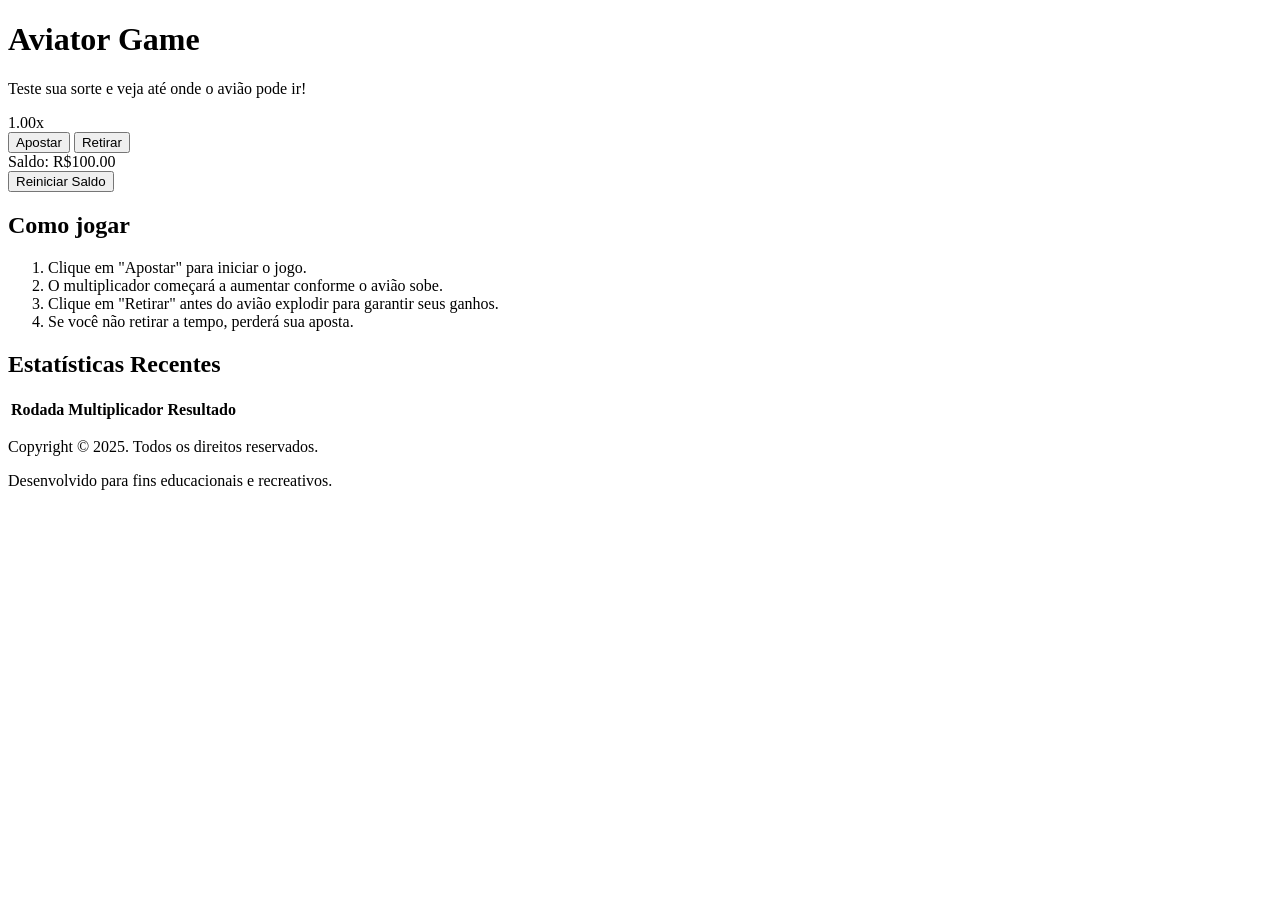
==== index.html @ 77a28281 "Update index.html" ====
<!DOCTYPE html>
<html lang="pt-BR">
<head>
    <meta charset="UTF-8">
    <meta name="viewport" content="width=device-width, initial-scale=1.0">
    <title>Aviator Game</title>
    <link rel="stylesheet" href="style.css">
</head>
<body>
    <div class="container">
        <header>
            <h1 class="title">Aviator Game</h1>
            <p class="subtitle">Teste sua sorte e veja até onde o avião pode ir!</p>
        </header>

        <div class="game-section">
            <div class="game-area">
                <div id="multiplier" class="multiplier-display">1.00x</div>
                <div id="airplane" class="airplane"></div>
                <div class="explosion" id="explosion"></div>
            </div>

            <div class="controls">
                <button id="betButton" class="btn">Apostar</button>
                <button id="cashOutButton" class="btn">Retirar</button>
            </div>

            <div class="balance" id="balance">Saldo: R$100,00</div>

            <div class="controls">
                <button id="resetBalanceButton" class="btn btn-reset">Reiniciar Saldo</button>
            </div>
        </div>

        <div class="instructions">
            <h2>Como jogar</h2>
            <ol>
                <li>Clique em "Apostar" para iniciar o jogo.</li>
                <li>O multiplicador começará a aumentar conforme o avião sobe.</li>
                <li>Clique em "Retirar" antes do avião explodir para garantir seus ganhos.</li>
                <li>Se você não retirar a tempo, perderá sua aposta.</li>
            </ol>
        </div>

        <div class="stats">
            <h2>Estatísticas Recentes</h2>
            <table id="statsTable">
                <thead>
                    <tr>
                        <th>Rodada</th>
                        <th>Multiplicador</th>
                        <th>Resultado</th>
                    </tr>
                </thead>
                <tbody>
                    <!-- Estatísticas serão inseridas aqui -->
                </tbody>
            </table>
        </div>

        <footer>
            <p>Copyright © 2025. Todos os direitos reservados.</p>
            <p>Desenvolvido para fins educacionais e recreativos.</p>
        </footer>
    </div>

    <script src="script.js"></script>
</body>
</html>
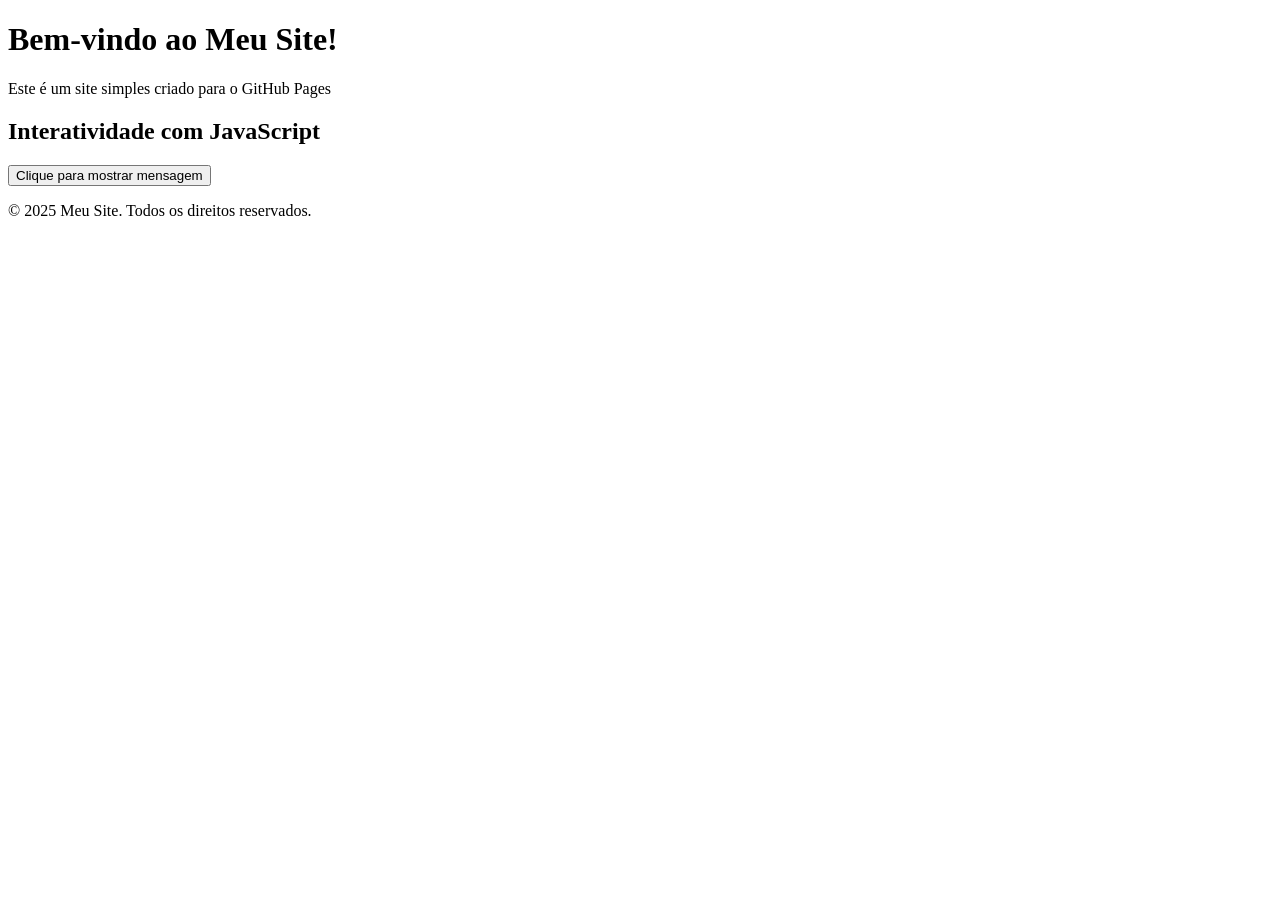
==== commit daff0c71: "Update index.html" ====
--- a/index.html
+++ b/index.html
@@ -1,68 +1,27 @@
 <!DOCTYPE html>
-<html lang="pt-BR">
+<html lang="pt-br">
 <head>
     <meta charset="UTF-8">
     <meta name="viewport" content="width=device-width, initial-scale=1.0">
-    <title>Aviator Game</title>
+    <meta http-equiv="X-UA-Compatible" content="ie=edge">
+    <title>Meu Site no GitHub</title>
     <link rel="stylesheet" href="style.css">
 </head>
 <body>
-    <div class="container">
-        <header>
-            <h1 class="title">Aviator Game</h1>
-            <p class="subtitle">Teste sua sorte e veja até onde o avião pode ir!</p>
-        </header>
+    <header>
+        <h1>Bem-vindo ao Meu Site!</h1>
+        <p>Este é um site simples criado para o GitHub Pages</p>
+    </header>
 
-        <div class="game-section">
-            <div class="game-area">
-                <div id="multiplier" class="multiplier-display">1.00x</div>
-                <div id="airplane" class="airplane"></div>
-                <div class="explosion" id="explosion"></div>
-            </div>
+    <section class="content">
+        <h2>Interatividade com JavaScript</h2>
+        <button id="mostrarMensagem">Clique para mostrar mensagem</button>
+        <div id="mensagem"></div>
+    </section>
 
-            <div class="controls">
-                <button id="betButton" class="btn">Apostar</button>
-                <button id="cashOutButton" class="btn">Retirar</button>
-            </div>
-
-            <div class="balance" id="balance">Saldo: R$100,00</div>
-
-            <div class="controls">
-                <button id="resetBalanceButton" class="btn btn-reset">Reiniciar Saldo</button>
-            </div>
-        </div>
-
-        <div class="instructions">
-            <h2>Como jogar</h2>
-            <ol>
-                <li>Clique em "Apostar" para iniciar o jogo.</li>
-                <li>O multiplicador começará a aumentar conforme o avião sobe.</li>
-                <li>Clique em "Retirar" antes do avião explodir para garantir seus ganhos.</li>
-                <li>Se você não retirar a tempo, perderá sua aposta.</li>
-            </ol>
-        </div>
-
-        <div class="stats">
-            <h2>Estatísticas Recentes</h2>
-            <table id="statsTable">
-                <thead>
-                    <tr>
-                        <th>Rodada</th>
-                        <th>Multiplicador</th>
-                        <th>Resultado</th>
-                    </tr>
-                </thead>
-                <tbody>
-                    <!-- Estatísticas serão inseridas aqui -->
-                </tbody>
-            </table>
-        </div>
-
-        <footer>
-            <p>Copyright © 2025. Todos os direitos reservados.</p>
-            <p>Desenvolvido para fins educacionais e recreativos.</p>
-        </footer>
-    </div>
+    <footer>
+        <p>© 2025 Meu Site. Todos os direitos reservados.</p>
+    </footer>
 
     <script src="script.js"></script>
 </body>
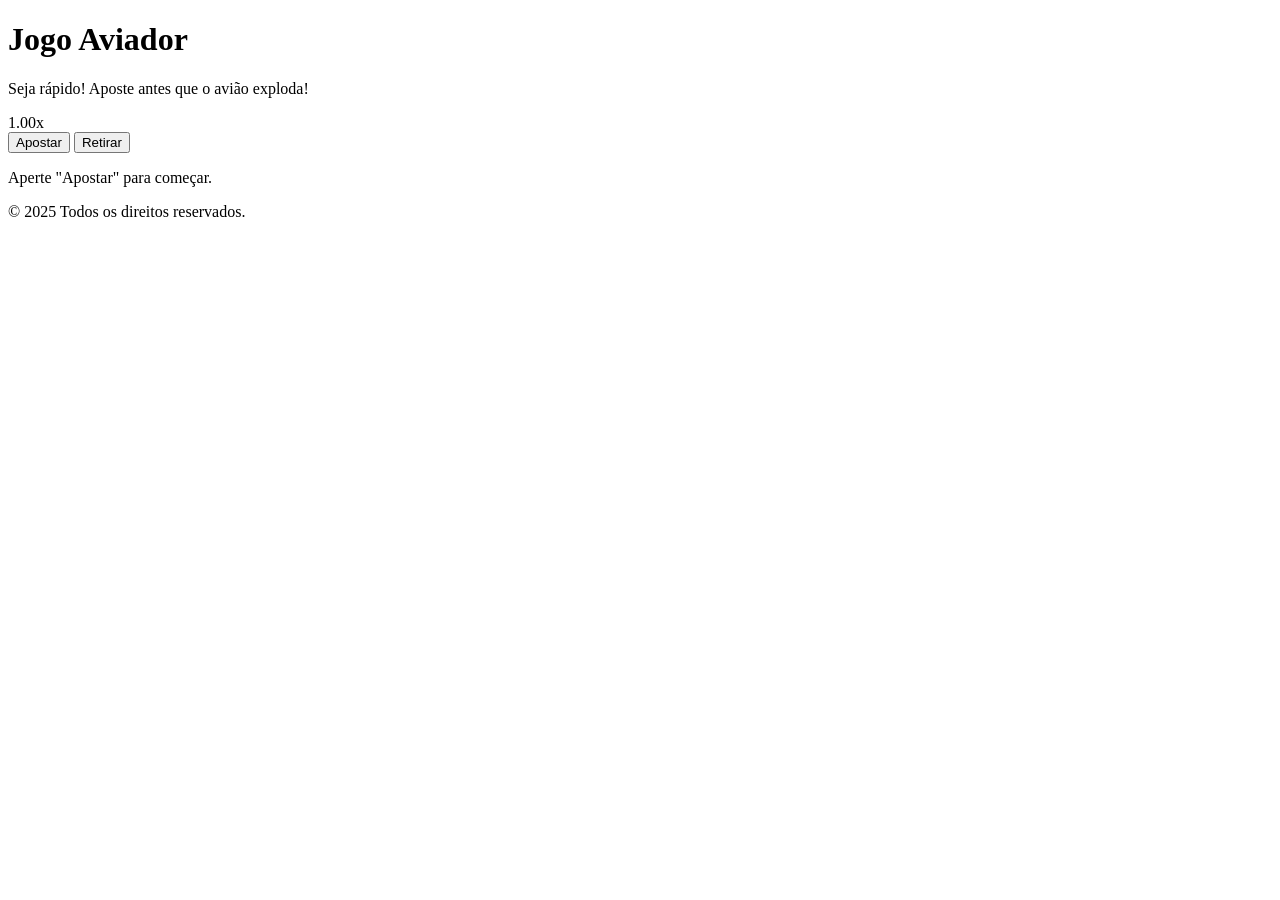
==== commit 2bba017b: "Update index.html" ====
--- a/index.html
+++ b/index.html
@@ -4,24 +4,31 @@
     <meta charset="UTF-8">
     <meta name="viewport" content="width=device-width, initial-scale=1.0">
     <meta http-equiv="X-UA-Compatible" content="ie=edge">
-    <title>Meu Site no GitHub</title>
+    <title>Jogo Aviador Ultra Realista</title>
     <link rel="stylesheet" href="style.css">
 </head>
 <body>
-    <header>
-        <h1>Bem-vindo ao Meu Site!</h1>
-        <p>Este é um site simples criado para o GitHub Pages</p>
-    </header>
+    <div class="container">
+        <header>
+            <h1>Jogo Aviador</h1>
+            <p>Seja rápido! Aposte antes que o avião exploda!</p>
+        </header>
+        
+        <div class="game-area">
+            <div id="airplane" class="airplane"></div>
+            <div id="multiplier">1.00x</div>
+        </div>
 
-    <section class="content">
-        <h2>Interatividade com JavaScript</h2>
-        <button id="mostrarMensagem">Clique para mostrar mensagem</button>
-        <div id="mensagem"></div>
-    </section>
+        <div class="controls">
+            <button id="betButton">Apostar</button>
+            <button id="withdrawButton">Retirar</button>
+            <p id="status">Aperte "Apostar" para começar.</p>
+        </div>
 
-    <footer>
-        <p>© 2025 Meu Site. Todos os direitos reservados.</p>
-    </footer>
+        <footer>
+            <p>&copy; 2025 Todos os direitos reservados.</p>
+        </footer>
+    </div>
 
     <script src="script.js"></script>
 </body>
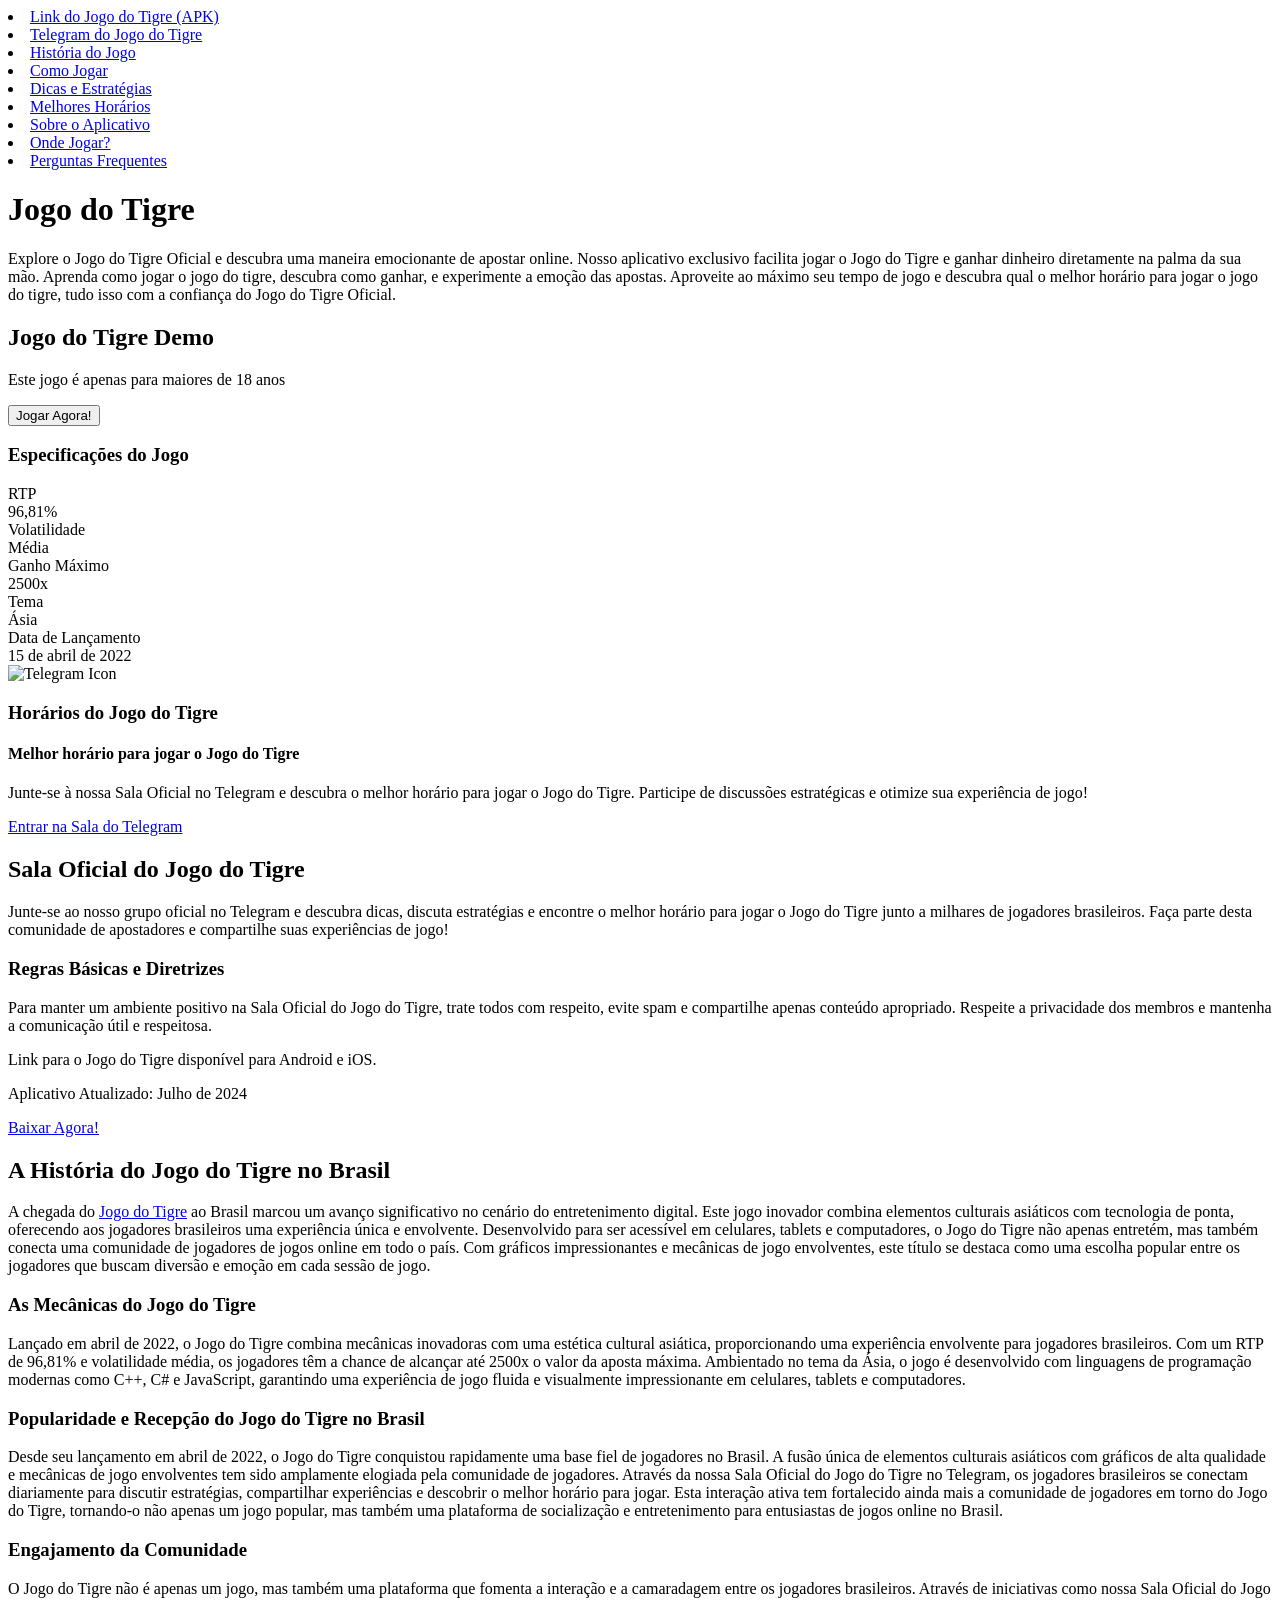
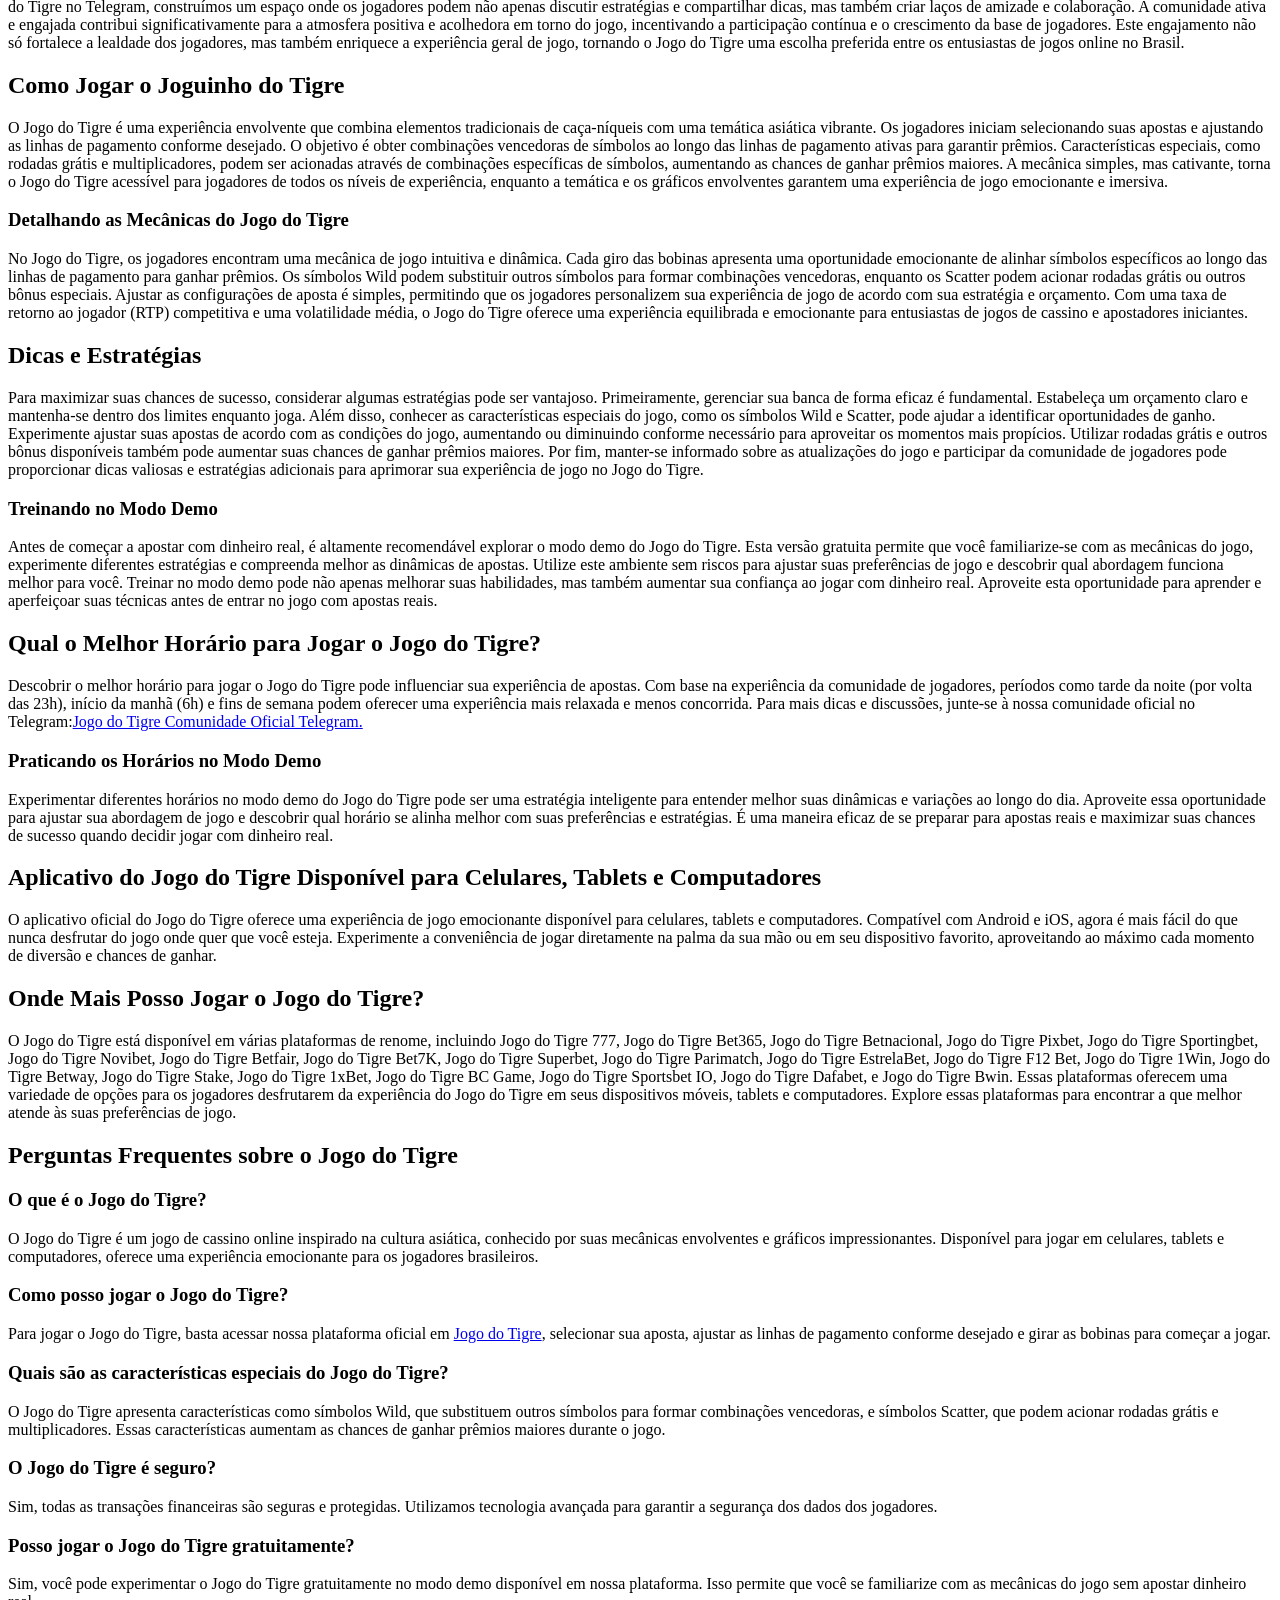
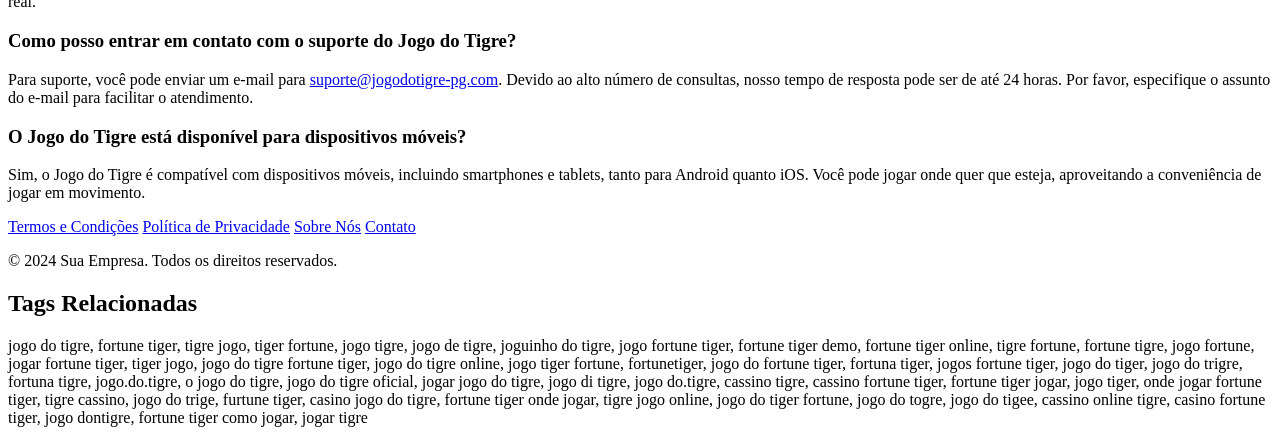
==== commit 6456384c: "Update index.html" ====
--- a/index.html
+++ b/index.html
@@ -1,35 +1,205 @@
 <!DOCTYPE html>
-<html lang="pt-br">
-<head>
-    <meta charset="UTF-8">
-    <meta name="viewport" content="width=device-width, initial-scale=1.0">
-    <meta http-equiv="X-UA-Compatible" content="ie=edge">
-    <title>Jogo Aviador Ultra Realista</title>
-    <link rel="stylesheet" href="style.css">
-</head>
+<html lang="pt-BR">
+    <head>
+        <meta charset="UTF-8">
+        <meta name="viewport" content="width=device-width, initial-scale=1.0">
+    
+        <!-- Google tag (gtag.js) -->
+        <script async src="https://www.googletagmanager.com/gtag/js?id=G-BXREWBXDPK"></script>
+        <script>
+          window.dataLayer = window.dataLayer || [];
+          function gtag(){dataLayer.push(arguments);}
+          gtag('js', new Date());
+    
+          gtag('config', 'G-BXREWBXDPK');
+        </script>
+    
+        <meta name="google-site-verification" content="dxmIl3EpISDu5BOegNMWFihAmxsXLv1Q2nzzTHQeL1c" />
+        <title>Jogo do Tigre Site Oficial - Link do Joguinho do tigre | Jogue na Melhor Plataforma de Apostas Online</title>
+        <meta name="description" content="Site Oficial do Jogo do Tigre e do Fortune Tiger para jogar e baixar o aplicativo na melhor plataforma de apostas online. Experimente o joguinho oficial diversão total agora mesmo!">
+        <meta name="author" content="PGGAMES - Jogo do Tigre">
+        <meta name="robots" content="index, follow"> 
+        <link rel="canonical" href="https://jogodotigre-pg.com/" />
+    
+        <!-- Open Graph meta tags -->
+        <meta property="og:title" content="Jogo do Tigre Site Oficial - Link do Joguinho do tigre | Jogue na Melhor Plataforma de Apostas Online">
+        <meta property="og:description" content="Site Oficial do Jogo do Tigre e do Fortune Tiger para jogar e baixar o aplicativo na melhor plataforma de apostas online. Experimente o joguinho oficial diversão total agora mesmo!">
+        <meta property="og:image" content="https://jogodotigre-pg.com/css/jogo%20do%20tigre%20favicon.jpg"> 
+        <meta property="og:url" content="https://jogodotigre-pg.com/">
+        <meta property="og:type" content="website">
+    
+        <!-- Twitter Card meta tags -->
+        <meta name="twitter:card" content="summary_large_image">
+        <meta name="twitter:title" content="Jogo do Tigre Site Oficial - Link do Joguinho do tigre | Jogue na Melhor Plataforma de Apostas Online">
+        <meta name="twitter:description" content="Site Oficial do Jogo do Tigre e do Fortune Tiger para jogar e baixar o aplicativo na melhor plataforma de apostas online. Experimente o joguinho oficial diversão total agora mesmo!">
+        <meta name="twitter:image" content="https://jogodotigre-pg.com/css/jogo%20do%20tigre%20favicon.jpg"> 
+    
+        <!-- Favicon -->
+        <link rel="icon" type="image/jpeg" href="css/jogo do tigre favicon.jpg">
+        
+        <link rel="stylesheet" href="css/styles.css">
+    </head>
+    
 <body>
-    <div class="container">
-        <header>
-            <h1>Jogo Aviador</h1>
-            <p>Seja rápido! Aposte antes que o avião exploda!</p>
-        </header>
+
+
+<nav class="menu">
+        <li><a href="#aplicativo-do-joguinho-do-tigre">Link do Jogo do Tigre (APK)</a></li>
+        <li><a href="#telegram-oficial-do-jogo-do-tigre">Telegram do Jogo do Tigre</a></li>
+        <li><a href="#historia-do-jogo-do-tigre-brasil">História do Jogo</a></li>
+        <li><a href="#como-jogar">Como Jogar</a></li>
+        <li><a href="#dicas-e-estrategias">Dicas e Estratégias</a></li>
+        <li><a href="#melhores-horarios">Melhores Horários</a></li>
+        <li><a href="#sobre-aplicativo-do-jogo">Sobre o Aplicativo</a></li>
+        <li><a href="#onde-mais-jogar">Onde Jogar?</a></li>
+        <li><a href="#perguntas-frequentes">Perguntas Frequentes</a></li>
         
-        <div class="game-area">
-            <div id="airplane" class="airplane"></div>
-            <div id="multiplier">1.00x</div>
-        </div>
-
-        <div class="controls">
-            <button id="betButton">Apostar</button>
-            <button id="withdrawButton">Retirar</button>
-            <p id="status">Aperte "Apostar" para começar.</p>
-        </div>
-
-        <footer>
-            <p>&copy; 2025 Todos os direitos reservados.</p>
-        </footer>
-    </div>
-
-    <script src="script.js"></script>
+    </ul>
+</nav>
+    
+<div class="black-section" id="jogo-do-tigre"> 
+        <h1>Jogo do Tigre</h1>
+        <p>Explore o Jogo do Tigre Oficial e descubra uma maneira emocionante de apostar online. Nosso aplicativo exclusivo facilita jogar o Jogo do Tigre e ganhar dinheiro diretamente na palma da sua mão. Aprenda como jogar o jogo do tigre, descubra como ganhar, e experimente a emoção das apostas. Aproveite ao máximo seu tempo de jogo e descubra qual o melhor horário para jogar o jogo do tigre, tudo isso com a confiança do Jogo do Tigre Oficial.</p>
+    </div>
+
+
+    <div class="demo-box">
+        <h2>Jogo do Tigre Demo</h2>
+        <p class="alerta">Este jogo é apenas para maiores de 18 anos</p>
+        <div id="game-thumbnail" style="background-image: url('joguinho_do_tigre.jpg');">
+            <button onclick="loadGame()">Jogar Agora!</button>
+        </div>
+        <iframe id="game-iframe" class="demo-iframe" style="display:none;" frameborder="0"></iframe>
+        <h3 class="aspectos-do-jogo">Especificações do Jogo</h3>
+        <div class="grid-container">
+            <div class="jogo-do-tigre-info">RTP</div>
+            <div class="jogo-do-tigre-info">96,81%</div>
+            <div class="jogo-do-tigre-info">Volatilidade</div>
+            <div class="jogo-do-tigre-info">Média</div>
+            <div class="jogo-do-tigre-info">Ganho Máximo</div>
+            <div class="jogo-do-tigre-info">2500x</div>
+            <div class="jogo-do-tigre-info">Tema</div>
+            <div class="jogo-do-tigre-info">Ásia</div>
+            <div class="jogo-do-tigre-info">Data de Lançamento</div>
+            <div class="jogo-do-tigre-info">15 de abril de 2022</div>
+        </div>
+        
+    </div>
+
+
+
+    <div class="double-box-container">
+      
+        <div class="telegram-box">
+            <div class="telegram-content">
+                <div class="telegram-icon">
+                    <img src="Telegram oficial do jogo do tigre.jpg" alt="Telegram Icon" id="telegram-oficial-do-jogo-do-tigre"> 
+                </div>
+                <h3>Horários do Jogo do Tigre</h3>
+                <h4>Melhor horário para jogar o Jogo do Tigre</h4>
+                <p>Junte-se à nossa Sala Oficial no Telegram e descubra o melhor horário para jogar o Jogo do Tigre. Participe de discussões estratégicas e otimize sua experiência de jogo!</p>
+                <a href="https://t.me/jogodotigre_oficial" class="join-button" target="_blank">Entrar na Sala do Telegram</a>
+
+            </div>
+        </div>
+    
+      
+        <div class="text-box">
+            <h2>Sala Oficial do Jogo do Tigre</h2>
+            <p>Junte-se ao nosso grupo oficial no Telegram e descubra dicas, discuta estratégias e encontre o melhor horário para jogar o Jogo do Tigre junto a milhares de jogadores brasileiros. Faça parte desta comunidade de apostadores e compartilhe suas experiências de jogo!</p>
+            <h3>Regras Básicas e Diretrizes</h3>
+    <p>Para manter um ambiente positivo na Sala Oficial do Jogo do Tigre, trate todos com respeito, evite spam e compartilhe apenas conteúdo apropriado. Respeite a privacidade dos membros e mantenha a comunicação útil e respeitosa.</p>
+</div>
+        </div>
+    </div>
+    
+    <div class="second-box">
+        <div class="box-content">
+            <div class="left-content" id="aplicativo-do-joguinho-do-tigre">
+                <p>Link para o Jogo do Tigre disponível para Android e iOS.</p>
+                <p class="nota">Aplicativo Atualizado: Julho de 2024</p>
+            </div>
+            <div class="right-content">
+                <a href="#" class="download-button">Baixar Agora!</a>
+            </div>
+        </div>
+    </div>
+    
+    <div class="Jogo-do-tigre-info">
+        <div class="contente-do-joguinho">
+            <h2 id="historia-do-jogo-do-tigre-brasil">A História do Jogo do Tigre no Brasil</h2>
+            <p>
+                A chegada do <a href="https://pt.wikipedia.org/wiki/Jogo_do_Tigrinho" target="_blank">Jogo do Tigre</a> ao Brasil marcou um avanço significativo no cenário do entretenimento digital. Este jogo inovador combina elementos culturais asiáticos com tecnologia de ponta, oferecendo aos jogadores brasileiros uma experiência única e envolvente. Desenvolvido para ser acessível em celulares, tablets e computadores, o Jogo do Tigre não apenas entretém, mas também conecta uma comunidade de jogadores de jogos online em todo o país. Com gráficos impressionantes e mecânicas de jogo envolventes, este título se destaca como uma escolha popular entre os jogadores que buscam diversão e emoção em cada sessão de jogo.
+            </p>            
+            <h3>As Mecânicas do Jogo do Tigre</h3>
+            <p>Lançado em abril de 2022, o Jogo do Tigre combina mecânicas inovadoras com uma estética cultural asiática, proporcionando uma experiência envolvente para jogadores brasileiros. Com um RTP de 96,81% e volatilidade média, os jogadores têm a chance de alcançar até 2500x o valor da aposta máxima. Ambientado no tema da Ásia, o jogo é desenvolvido com linguagens de programação modernas como C++, C# e JavaScript, garantindo uma experiência de jogo fluida e visualmente impressionante em celulares, tablets e computadores.</p>
+            <h3>Popularidade e Recepção do Jogo do Tigre no Brasil</h3>
+            <p>Desde seu lançamento em abril de 2022, o Jogo do Tigre conquistou rapidamente uma base fiel de jogadores no Brasil. A fusão única de elementos culturais asiáticos com gráficos de alta qualidade e mecânicas de jogo envolventes tem sido amplamente elogiada pela comunidade de jogadores. Através da nossa Sala Oficial do Jogo do Tigre no Telegram, os jogadores brasileiros se conectam diariamente para discutir estratégias, compartilhar experiências e descobrir o melhor horário para jogar. Esta interação ativa tem fortalecido ainda mais a comunidade de jogadores em torno do Jogo do Tigre, tornando-o não apenas um jogo popular, mas também uma plataforma de socialização e entretenimento para entusiastas de jogos online no Brasil.</p>
+            <h3>Engajamento da Comunidade</h3>
+            <p>O Jogo do Tigre não é apenas um jogo, mas também uma plataforma que fomenta a interação e a camaradagem entre os jogadores brasileiros. Através de iniciativas como nossa Sala Oficial do Jogo do Tigre no Telegram, construímos um espaço onde os jogadores podem não apenas discutir estratégias e compartilhar dicas, mas também criar laços de amizade e colaboração. A comunidade ativa e engajada contribui significativamente para a atmosfera positiva e acolhedora em torno do jogo, incentivando a participação contínua e o crescimento da base de jogadores. Este engajamento não só fortalece a lealdade dos jogadores, mas também enriquece a experiência geral de jogo, tornando o Jogo do Tigre uma escolha preferida entre os entusiastas de jogos online no Brasil.</p>
+            <h2 id="como-jogar">Como Jogar o Joguinho do Tigre</h2>
+            <p>O Jogo do Tigre é uma experiência envolvente que combina elementos tradicionais de caça-níqueis com uma temática asiática vibrante. Os jogadores iniciam selecionando suas apostas e ajustando as linhas de pagamento conforme desejado. O objetivo é obter combinações vencedoras de símbolos ao longo das linhas de pagamento ativas para garantir prêmios. Características especiais, como rodadas grátis e multiplicadores, podem ser acionadas através de combinações específicas de símbolos, aumentando as chances de ganhar prêmios maiores. A mecânica simples, mas cativante, torna o Jogo do Tigre acessível para jogadores de todos os níveis de experiência, enquanto a temática e os gráficos envolventes garantem uma experiência de jogo emocionante e imersiva.</p>
+            <h3>Detalhando as Mecânicas do Jogo do Tigre</h3>
+            <p>No Jogo do Tigre, os jogadores encontram uma mecânica de jogo intuitiva e dinâmica. Cada giro das bobinas apresenta uma oportunidade emocionante de alinhar símbolos específicos ao longo das linhas de pagamento para ganhar prêmios. Os símbolos Wild podem substituir outros símbolos para formar combinações vencedoras, enquanto os Scatter podem acionar rodadas grátis ou outros bônus especiais. Ajustar as configurações de aposta é simples, permitindo que os jogadores personalizem sua experiência de jogo de acordo com sua estratégia e orçamento. Com uma taxa de retorno ao jogador (RTP) competitiva e uma volatilidade média, o Jogo do Tigre oferece uma experiência equilibrada e emocionante para entusiastas de jogos de cassino e apostadores iniciantes.</p>
+            <h2 id="dicas-e-estrategias">Dicas e Estratégias</h2>
+            <p>Para maximizar suas chances de sucesso, considerar algumas estratégias pode ser vantajoso. Primeiramente, gerenciar sua banca de forma eficaz é fundamental. Estabeleça um orçamento claro e mantenha-se dentro dos limites enquanto joga. Além disso, conhecer as características especiais do jogo, como os símbolos Wild e Scatter, pode ajudar a identificar oportunidades de ganho. Experimente ajustar suas apostas de acordo com as condições do jogo, aumentando ou diminuindo conforme necessário para aproveitar os momentos mais propícios. Utilizar rodadas grátis e outros bônus disponíveis também pode aumentar suas chances de ganhar prêmios maiores. Por fim, manter-se informado sobre as atualizações do jogo e participar da comunidade de jogadores pode proporcionar dicas valiosas e estratégias adicionais para aprimorar sua experiência de jogo no Jogo do Tigre.</p>
+            <h3>Treinando no Modo Demo</h3>
+            <p>Antes de começar a apostar com dinheiro real, é altamente recomendável explorar o modo demo do Jogo do Tigre. Esta versão gratuita permite que você familiarize-se com as mecânicas do jogo, experimente diferentes estratégias e compreenda melhor as dinâmicas de apostas. Utilize este ambiente sem riscos para ajustar suas preferências de jogo e descobrir qual abordagem funciona melhor para você. Treinar no modo demo pode não apenas melhorar suas habilidades, mas também aumentar sua confiança ao jogar com dinheiro real. Aproveite esta oportunidade para aprender e aperfeiçoar suas técnicas antes de entrar no jogo com apostas reais.</p>
+            <h2 id="melhores-horarios">Qual o Melhor Horário para Jogar o Jogo do Tigre?</h2>
+            <p>Descobrir o melhor horário para jogar o Jogo do Tigre pode influenciar sua experiência de apostas. Com base na experiência da comunidade de jogadores, períodos como tarde da noite (por volta das 23h), início da manhã (6h) e fins de semana podem oferecer uma experiência mais relaxada e menos concorrida. Para mais dicas e discussões, junte-se à nossa comunidade oficial no Telegram:<a href="https://t.me/jogodotigre_oficial" target="_blank">Jogo do Tigre Comunidade Oficial Telegram.</a></p>
+            <h3>Praticando os Horários no Modo Demo</h3>
+            <p>Experimentar diferentes horários no modo demo do Jogo do Tigre pode ser uma estratégia inteligente para entender melhor suas dinâmicas e variações ao longo do dia. Aproveite essa oportunidade para ajustar sua abordagem de jogo e descobrir qual horário se alinha melhor com suas preferências e estratégias. É uma maneira eficaz de se preparar para apostas reais e maximizar suas chances de sucesso quando decidir jogar com dinheiro real.</p>
+            <h2 id="sobre-aplicativo-do-jogo">Aplicativo do Jogo do Tigre Disponível para Celulares, Tablets e Computadores</h2>
+            <p>O aplicativo oficial do Jogo do Tigre oferece uma experiência de jogo emocionante disponível para celulares, tablets e computadores. Compatível com Android e iOS, agora é mais fácil do que nunca desfrutar do jogo onde quer que você esteja. Experimente a conveniência de jogar diretamente na palma da sua mão ou em seu dispositivo favorito, aproveitando ao máximo cada momento de diversão e chances de ganhar.</p>
+            <h2 id="onde-mais-jogar">Onde Mais Posso Jogar o Jogo do Tigre?</h2>
+            <p>O Jogo do Tigre está disponível em várias plataformas de renome, incluindo Jogo do Tigre 777, Jogo do Tigre Bet365, Jogo do Tigre Betnacional, Jogo do Tigre Pixbet, Jogo do Tigre Sportingbet, Jogo do Tigre Novibet, Jogo do Tigre Betfair, Jogo do Tigre Bet7K, Jogo do Tigre Superbet, Jogo do Tigre Parimatch, Jogo do Tigre EstrelaBet, Jogo do Tigre F12 Bet, Jogo do Tigre 1Win, Jogo do Tigre Betway, Jogo do Tigre Stake, Jogo do Tigre 1xBet, Jogo do Tigre BC Game, Jogo do Tigre Sportsbet IO, Jogo do Tigre Dafabet, e Jogo do Tigre Bwin. Essas plataformas oferecem uma variedade de opções para os jogadores desfrutarem da experiência do Jogo do Tigre em seus dispositivos móveis, tablets e computadores. Explore essas plataformas para encontrar a que melhor atende às suas preferências de jogo.</p>
+            <div class="perguntas-frequentes">
+                <h2 id="perguntas-frequentes">Perguntas Frequentes sobre o Jogo do Tigre</h2>
+            
+                <h3>O que é o Jogo do Tigre?</h3>
+                <p>O Jogo do Tigre é um jogo de cassino online inspirado na cultura asiática, conhecido por suas mecânicas envolventes e gráficos impressionantes. Disponível para jogar em celulares, tablets e computadores, oferece uma experiência emocionante para os jogadores brasileiros.</p>
+            
+                <h3>Como posso jogar o Jogo do Tigre?</h3>
+                <p>Para jogar o Jogo do Tigre, basta acessar nossa plataforma oficial em <a href="#jogo-do-tigre">Jogo do Tigre</a>, selecionar sua aposta, ajustar as linhas de pagamento conforme desejado e girar as bobinas para começar a jogar.</p>
+            
+                <h3>Quais são as características especiais do Jogo do Tigre?</h3>
+                <p>O Jogo do Tigre apresenta características como símbolos Wild, que substituem outros símbolos para formar combinações vencedoras, e símbolos Scatter, que podem acionar rodadas grátis e multiplicadores. Essas características aumentam as chances de ganhar prêmios maiores durante o jogo.</p>
+            
+                <h3>O Jogo do Tigre é seguro?</h3>
+                <p>Sim, todas as transações financeiras são seguras e protegidas. Utilizamos tecnologia avançada para garantir a segurança dos dados dos jogadores.</p>
+            
+                <h3>Posso jogar o Jogo do Tigre gratuitamente?</h3>
+                <p>Sim, você pode experimentar o Jogo do Tigre gratuitamente no modo demo disponível em nossa plataforma. Isso permite que você se familiarize com as mecânicas do jogo sem apostar dinheiro real.</p>
+            
+                <h3>Como posso entrar em contato com o suporte do Jogo do Tigre?</h3>
+                <p>Para suporte, você pode enviar um e-mail para <a href="mailto:suporte@jogodotigre-pg.com?subject=Suporte%20Jogo%20do%20Tigre">suporte@jogodotigre-pg.com</a>. Devido ao alto número de consultas, nosso tempo de resposta pode ser de até 24 horas. Por favor, especifique o assunto do e-mail para facilitar o atendimento.</p>
+            
+                <h3>O Jogo do Tigre está disponível para dispositivos móveis?</h3>
+                <p>Sim, o Jogo do Tigre é compatível com dispositivos móveis, incluindo smartphones e tablets, tanto para Android quanto iOS. Você pode jogar onde quer que esteja, aproveitando a conveniência de jogar em movimento.</p>
+            </div>
+            
+        </div>
+    </div>
+    
+    <footer>
+        <div class="footer-content">
+            <nav>
+                <a href="#">Termos e Condições</a>
+                <a href="#">Política de Privacidade</a>
+                <a href="#">Sobre Nós</a>
+                <a href="#">Contato</a>
+            </nav>
+            <p class="copyright">&copy; 2024 Sua Empresa. Todos os direitos reservados.</p>
+        </div>
+
+        <div class="tags-section">
+            <h2 class="tags-title">Tags Relacionadas</h2>
+            <p class="tags-relacionadas">
+                jogo do tigre, fortune tiger, tigre jogo, tiger fortune, jogo tigre, jogo de tigre, joguinho do tigre, jogo fortune tiger, fortune tiger demo, fortune tiger online, tigre fortune, fortune tigre, jogo fortune, jogar fortune tiger, tiger jogo, jogo do tigre fortune tiger, jogo do tigre online, jogo tiger fortune, fortunetiger, jogo do fortune tiger, fortuna tiger, jogos fortune tiger, jogo do tiger, jogo do trigre, fortuna tigre, jogo.do.tigre, o jogo do tigre, jogo do tigre oficial, jogar jogo do tigre, jogo di tigre, jogo do.tigre, cassino tigre, cassino fortune tiger, fortune tiger jogar, jogo tiger, onde jogar fortune tiger, tigre cassino, jogo do trige, furtune tiger, casino jogo do tigre, fortune tiger onde jogar, tigre jogo online, jogo do tiger fortune, jogo do togre, jogo do tigee, cassino online tigre, casino fortune tiger, jogo dontigre, fortune tiger como jogar, jogar tigre
+            </p>
+        </div>
+
+    </footer>
+    <script src="js/jogo-do-tigre.js"></script>
 </body>
 </html>
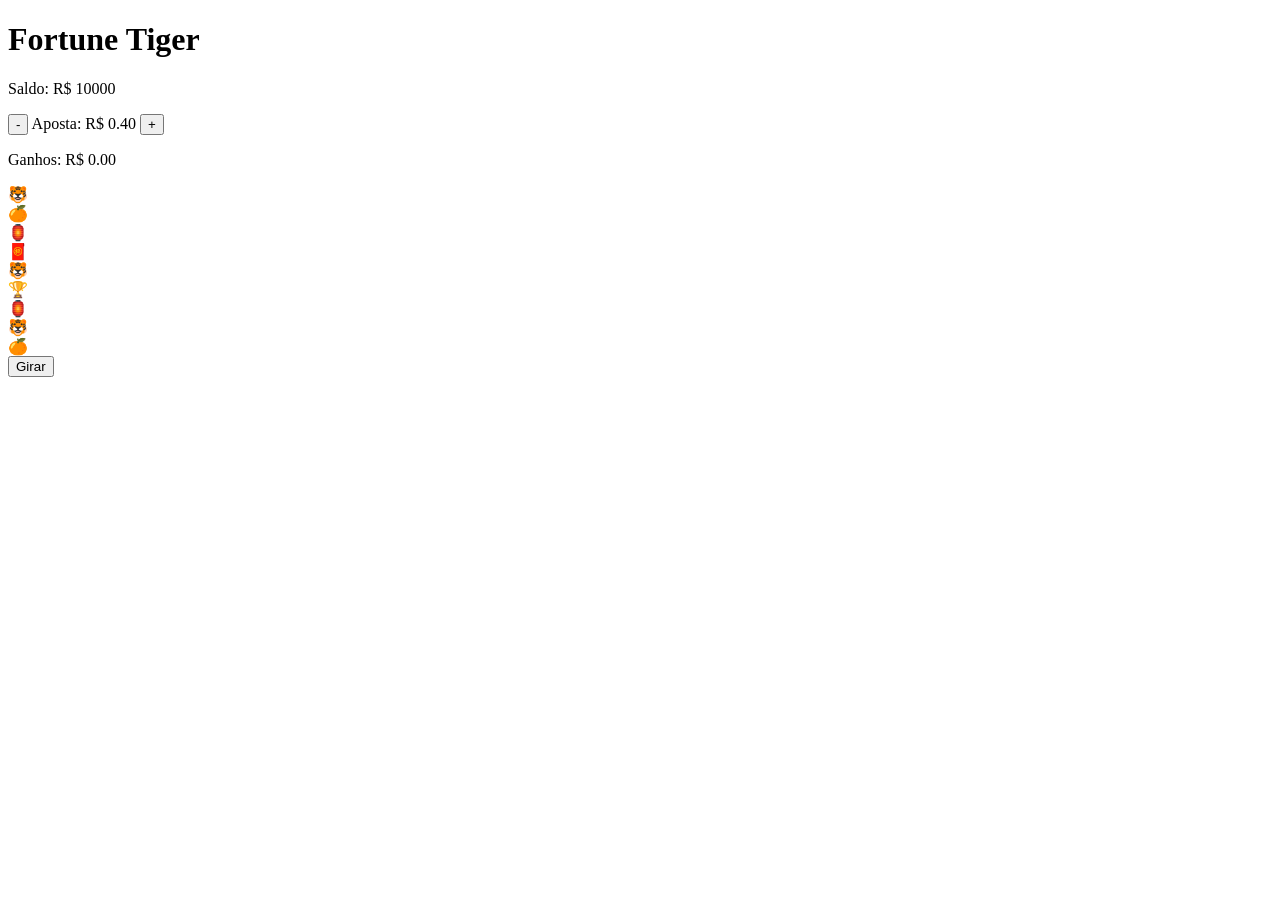
==== commit a4f4aae4: "Update index.html" ====
--- a/index.html
+++ b/index.html
@@ -1,205 +1,50 @@
 <!DOCTYPE html>
-<html lang="pt-BR">
-    <head>
-        <meta charset="UTF-8">
-        <meta name="viewport" content="width=device-width, initial-scale=1.0">
+<html lang="pt">
+<head>
+  <meta charset="UTF-8">
+  <meta name="viewport" content="width=device-width, initial-scale=1.0">
+  <title>Fortune Tiger</title>
+  <link rel="stylesheet" href="style.css">
+</head>
+<body>
+  <div class="game-container">
+    <h1>Fortune Tiger</h1>
     
-        <!-- Google tag (gtag.js) -->
-        <script async src="https://www.googletagmanager.com/gtag/js?id=G-BXREWBXDPK"></script>
-        <script>
-          window.dataLayer = window.dataLayer || [];
-          function gtag(){dataLayer.push(arguments);}
-          gtag('js', new Date());
-    
-          gtag('config', 'G-BXREWBXDPK');
-        </script>
-    
-        <meta name="google-site-verification" content="dxmIl3EpISDu5BOegNMWFihAmxsXLv1Q2nzzTHQeL1c" />
-        <title>Jogo do Tigre Site Oficial - Link do Joguinho do tigre | Jogue na Melhor Plataforma de Apostas Online</title>
-        <meta name="description" content="Site Oficial do Jogo do Tigre e do Fortune Tiger para jogar e baixar o aplicativo na melhor plataforma de apostas online. Experimente o joguinho oficial diversão total agora mesmo!">
-        <meta name="author" content="PGGAMES - Jogo do Tigre">
-        <meta name="robots" content="index, follow"> 
-        <link rel="canonical" href="https://jogodotigre-pg.com/" />
-    
-        <!-- Open Graph meta tags -->
-        <meta property="og:title" content="Jogo do Tigre Site Oficial - Link do Joguinho do tigre | Jogue na Melhor Plataforma de Apostas Online">
-        <meta property="og:description" content="Site Oficial do Jogo do Tigre e do Fortune Tiger para jogar e baixar o aplicativo na melhor plataforma de apostas online. Experimente o joguinho oficial diversão total agora mesmo!">
-        <meta property="og:image" content="https://jogodotigre-pg.com/css/jogo%20do%20tigre%20favicon.jpg"> 
-        <meta property="og:url" content="https://jogodotigre-pg.com/">
-        <meta property="og:type" content="website">
-    
-        <!-- Twitter Card meta tags -->
-        <meta name="twitter:card" content="summary_large_image">
-        <meta name="twitter:title" content="Jogo do Tigre Site Oficial - Link do Joguinho do tigre | Jogue na Melhor Plataforma de Apostas Online">
-        <meta name="twitter:description" content="Site Oficial do Jogo do Tigre e do Fortune Tiger para jogar e baixar o aplicativo na melhor plataforma de apostas online. Experimente o joguinho oficial diversão total agora mesmo!">
-        <meta name="twitter:image" content="https://jogodotigre-pg.com/css/jogo%20do%20tigre%20favicon.jpg"> 
-    
-        <!-- Favicon -->
-        <link rel="icon" type="image/jpeg" href="css/jogo do tigre favicon.jpg">
-        
-        <link rel="stylesheet" href="css/styles.css">
-    </head>
-    
-<body>
-
-
-<nav class="menu">
-        <li><a href="#aplicativo-do-joguinho-do-tigre">Link do Jogo do Tigre (APK)</a></li>
-        <li><a href="#telegram-oficial-do-jogo-do-tigre">Telegram do Jogo do Tigre</a></li>
-        <li><a href="#historia-do-jogo-do-tigre-brasil">História do Jogo</a></li>
-        <li><a href="#como-jogar">Como Jogar</a></li>
-        <li><a href="#dicas-e-estrategias">Dicas e Estratégias</a></li>
-        <li><a href="#melhores-horarios">Melhores Horários</a></li>
-        <li><a href="#sobre-aplicativo-do-jogo">Sobre o Aplicativo</a></li>
-        <li><a href="#onde-mais-jogar">Onde Jogar?</a></li>
-        <li><a href="#perguntas-frequentes">Perguntas Frequentes</a></li>
-        
-    </ul>
-</nav>
-    
-<div class="black-section" id="jogo-do-tigre"> 
-        <h1>Jogo do Tigre</h1>
-        <p>Explore o Jogo do Tigre Oficial e descubra uma maneira emocionante de apostar online. Nosso aplicativo exclusivo facilita jogar o Jogo do Tigre e ganhar dinheiro diretamente na palma da sua mão. Aprenda como jogar o jogo do tigre, descubra como ganhar, e experimente a emoção das apostas. Aproveite ao máximo seu tempo de jogo e descubra qual o melhor horário para jogar o jogo do tigre, tudo isso com a confiança do Jogo do Tigre Oficial.</p>
+    <div class="game-info">
+      <div class="info-item">
+        <p>Saldo: R$ <span id="balance">10000</span></p>
+      </div>
+      <div class="info-item">
+        <button id="decreaseBet">-</button>
+        <span>Aposta: R$ <span id="betAmount">0.40</span></span>
+        <button id="increaseBet">+</button>
+      </div>
+      <div class="info-item">
+        <p>Ganhos: R$ <span id="earnings">0.00</span></p>
+      </div>
     </div>
 
-
-    <div class="demo-box">
-        <h2>Jogo do Tigre Demo</h2>
-        <p class="alerta">Este jogo é apenas para maiores de 18 anos</p>
-        <div id="game-thumbnail" style="background-image: url('joguinho_do_tigre.jpg');">
-            <button onclick="loadGame()">Jogar Agora!</button>
-        </div>
-        <iframe id="game-iframe" class="demo-iframe" style="display:none;" frameborder="0"></iframe>
-        <h3 class="aspectos-do-jogo">Especificações do Jogo</h3>
-        <div class="grid-container">
-            <div class="jogo-do-tigre-info">RTP</div>
-            <div class="jogo-do-tigre-info">96,81%</div>
-            <div class="jogo-do-tigre-info">Volatilidade</div>
-            <div class="jogo-do-tigre-info">Média</div>
-            <div class="jogo-do-tigre-info">Ganho Máximo</div>
-            <div class="jogo-do-tigre-info">2500x</div>
-            <div class="jogo-do-tigre-info">Tema</div>
-            <div class="jogo-do-tigre-info">Ásia</div>
-            <div class="jogo-do-tigre-info">Data de Lançamento</div>
-            <div class="jogo-do-tigre-info">15 de abril de 2022</div>
-        </div>
-        
+    <div class="slot-machine">
+      <div class="row">
+        <div class="slot">🐯</div>
+        <div class="slot">🍊</div>
+        <div class="slot">🏮</div>
+      </div>
+      <div class="row">
+        <div class="slot">🧧</div>
+        <div class="slot">🐯</div>
+        <div class="slot">🏆</div>
+      </div>
+      <div class="row">
+        <div class="slot">🏮</div>
+        <div class="slot">🐯</div>
+        <div class="slot">🍊</div>
+      </div>
     </div>
 
+    <button id="spinButton">Girar</button>
+  </div>
 
-
-    <div class="double-box-container">
-      
-        <div class="telegram-box">
-            <div class="telegram-content">
-                <div class="telegram-icon">
-                    <img src="Telegram oficial do jogo do tigre.jpg" alt="Telegram Icon" id="telegram-oficial-do-jogo-do-tigre"> 
-                </div>
-                <h3>Horários do Jogo do Tigre</h3>
-                <h4>Melhor horário para jogar o Jogo do Tigre</h4>
-                <p>Junte-se à nossa Sala Oficial no Telegram e descubra o melhor horário para jogar o Jogo do Tigre. Participe de discussões estratégicas e otimize sua experiência de jogo!</p>
-                <a href="https://t.me/jogodotigre_oficial" class="join-button" target="_blank">Entrar na Sala do Telegram</a>
-
-            </div>
-        </div>
-    
-      
-        <div class="text-box">
-            <h2>Sala Oficial do Jogo do Tigre</h2>
-            <p>Junte-se ao nosso grupo oficial no Telegram e descubra dicas, discuta estratégias e encontre o melhor horário para jogar o Jogo do Tigre junto a milhares de jogadores brasileiros. Faça parte desta comunidade de apostadores e compartilhe suas experiências de jogo!</p>
-            <h3>Regras Básicas e Diretrizes</h3>
-    <p>Para manter um ambiente positivo na Sala Oficial do Jogo do Tigre, trate todos com respeito, evite spam e compartilhe apenas conteúdo apropriado. Respeite a privacidade dos membros e mantenha a comunicação útil e respeitosa.</p>
-</div>
-        </div>
-    </div>
-    
-    <div class="second-box">
-        <div class="box-content">
-            <div class="left-content" id="aplicativo-do-joguinho-do-tigre">
-                <p>Link para o Jogo do Tigre disponível para Android e iOS.</p>
-                <p class="nota">Aplicativo Atualizado: Julho de 2024</p>
-            </div>
-            <div class="right-content">
-                <a href="#" class="download-button">Baixar Agora!</a>
-            </div>
-        </div>
-    </div>
-    
-    <div class="Jogo-do-tigre-info">
-        <div class="contente-do-joguinho">
-            <h2 id="historia-do-jogo-do-tigre-brasil">A História do Jogo do Tigre no Brasil</h2>
-            <p>
-                A chegada do <a href="https://pt.wikipedia.org/wiki/Jogo_do_Tigrinho" target="_blank">Jogo do Tigre</a> ao Brasil marcou um avanço significativo no cenário do entretenimento digital. Este jogo inovador combina elementos culturais asiáticos com tecnologia de ponta, oferecendo aos jogadores brasileiros uma experiência única e envolvente. Desenvolvido para ser acessível em celulares, tablets e computadores, o Jogo do Tigre não apenas entretém, mas também conecta uma comunidade de jogadores de jogos online em todo o país. Com gráficos impressionantes e mecânicas de jogo envolventes, este título se destaca como uma escolha popular entre os jogadores que buscam diversão e emoção em cada sessão de jogo.
-            </p>            
-            <h3>As Mecânicas do Jogo do Tigre</h3>
-            <p>Lançado em abril de 2022, o Jogo do Tigre combina mecânicas inovadoras com uma estética cultural asiática, proporcionando uma experiência envolvente para jogadores brasileiros. Com um RTP de 96,81% e volatilidade média, os jogadores têm a chance de alcançar até 2500x o valor da aposta máxima. Ambientado no tema da Ásia, o jogo é desenvolvido com linguagens de programação modernas como C++, C# e JavaScript, garantindo uma experiência de jogo fluida e visualmente impressionante em celulares, tablets e computadores.</p>
-            <h3>Popularidade e Recepção do Jogo do Tigre no Brasil</h3>
-            <p>Desde seu lançamento em abril de 2022, o Jogo do Tigre conquistou rapidamente uma base fiel de jogadores no Brasil. A fusão única de elementos culturais asiáticos com gráficos de alta qualidade e mecânicas de jogo envolventes tem sido amplamente elogiada pela comunidade de jogadores. Através da nossa Sala Oficial do Jogo do Tigre no Telegram, os jogadores brasileiros se conectam diariamente para discutir estratégias, compartilhar experiências e descobrir o melhor horário para jogar. Esta interação ativa tem fortalecido ainda mais a comunidade de jogadores em torno do Jogo do Tigre, tornando-o não apenas um jogo popular, mas também uma plataforma de socialização e entretenimento para entusiastas de jogos online no Brasil.</p>
-            <h3>Engajamento da Comunidade</h3>
-            <p>O Jogo do Tigre não é apenas um jogo, mas também uma plataforma que fomenta a interação e a camaradagem entre os jogadores brasileiros. Através de iniciativas como nossa Sala Oficial do Jogo do Tigre no Telegram, construímos um espaço onde os jogadores podem não apenas discutir estratégias e compartilhar dicas, mas também criar laços de amizade e colaboração. A comunidade ativa e engajada contribui significativamente para a atmosfera positiva e acolhedora em torno do jogo, incentivando a participação contínua e o crescimento da base de jogadores. Este engajamento não só fortalece a lealdade dos jogadores, mas também enriquece a experiência geral de jogo, tornando o Jogo do Tigre uma escolha preferida entre os entusiastas de jogos online no Brasil.</p>
-            <h2 id="como-jogar">Como Jogar o Joguinho do Tigre</h2>
-            <p>O Jogo do Tigre é uma experiência envolvente que combina elementos tradicionais de caça-níqueis com uma temática asiática vibrante. Os jogadores iniciam selecionando suas apostas e ajustando as linhas de pagamento conforme desejado. O objetivo é obter combinações vencedoras de símbolos ao longo das linhas de pagamento ativas para garantir prêmios. Características especiais, como rodadas grátis e multiplicadores, podem ser acionadas através de combinações específicas de símbolos, aumentando as chances de ganhar prêmios maiores. A mecânica simples, mas cativante, torna o Jogo do Tigre acessível para jogadores de todos os níveis de experiência, enquanto a temática e os gráficos envolventes garantem uma experiência de jogo emocionante e imersiva.</p>
-            <h3>Detalhando as Mecânicas do Jogo do Tigre</h3>
-            <p>No Jogo do Tigre, os jogadores encontram uma mecânica de jogo intuitiva e dinâmica. Cada giro das bobinas apresenta uma oportunidade emocionante de alinhar símbolos específicos ao longo das linhas de pagamento para ganhar prêmios. Os símbolos Wild podem substituir outros símbolos para formar combinações vencedoras, enquanto os Scatter podem acionar rodadas grátis ou outros bônus especiais. Ajustar as configurações de aposta é simples, permitindo que os jogadores personalizem sua experiência de jogo de acordo com sua estratégia e orçamento. Com uma taxa de retorno ao jogador (RTP) competitiva e uma volatilidade média, o Jogo do Tigre oferece uma experiência equilibrada e emocionante para entusiastas de jogos de cassino e apostadores iniciantes.</p>
-            <h2 id="dicas-e-estrategias">Dicas e Estratégias</h2>
-            <p>Para maximizar suas chances de sucesso, considerar algumas estratégias pode ser vantajoso. Primeiramente, gerenciar sua banca de forma eficaz é fundamental. Estabeleça um orçamento claro e mantenha-se dentro dos limites enquanto joga. Além disso, conhecer as características especiais do jogo, como os símbolos Wild e Scatter, pode ajudar a identificar oportunidades de ganho. Experimente ajustar suas apostas de acordo com as condições do jogo, aumentando ou diminuindo conforme necessário para aproveitar os momentos mais propícios. Utilizar rodadas grátis e outros bônus disponíveis também pode aumentar suas chances de ganhar prêmios maiores. Por fim, manter-se informado sobre as atualizações do jogo e participar da comunidade de jogadores pode proporcionar dicas valiosas e estratégias adicionais para aprimorar sua experiência de jogo no Jogo do Tigre.</p>
-            <h3>Treinando no Modo Demo</h3>
-            <p>Antes de começar a apostar com dinheiro real, é altamente recomendável explorar o modo demo do Jogo do Tigre. Esta versão gratuita permite que você familiarize-se com as mecânicas do jogo, experimente diferentes estratégias e compreenda melhor as dinâmicas de apostas. Utilize este ambiente sem riscos para ajustar suas preferências de jogo e descobrir qual abordagem funciona melhor para você. Treinar no modo demo pode não apenas melhorar suas habilidades, mas também aumentar sua confiança ao jogar com dinheiro real. Aproveite esta oportunidade para aprender e aperfeiçoar suas técnicas antes de entrar no jogo com apostas reais.</p>
-            <h2 id="melhores-horarios">Qual o Melhor Horário para Jogar o Jogo do Tigre?</h2>
-            <p>Descobrir o melhor horário para jogar o Jogo do Tigre pode influenciar sua experiência de apostas. Com base na experiência da comunidade de jogadores, períodos como tarde da noite (por volta das 23h), início da manhã (6h) e fins de semana podem oferecer uma experiência mais relaxada e menos concorrida. Para mais dicas e discussões, junte-se à nossa comunidade oficial no Telegram:<a href="https://t.me/jogodotigre_oficial" target="_blank">Jogo do Tigre Comunidade Oficial Telegram.</a></p>
-            <h3>Praticando os Horários no Modo Demo</h3>
-            <p>Experimentar diferentes horários no modo demo do Jogo do Tigre pode ser uma estratégia inteligente para entender melhor suas dinâmicas e variações ao longo do dia. Aproveite essa oportunidade para ajustar sua abordagem de jogo e descobrir qual horário se alinha melhor com suas preferências e estratégias. É uma maneira eficaz de se preparar para apostas reais e maximizar suas chances de sucesso quando decidir jogar com dinheiro real.</p>
-            <h2 id="sobre-aplicativo-do-jogo">Aplicativo do Jogo do Tigre Disponível para Celulares, Tablets e Computadores</h2>
-            <p>O aplicativo oficial do Jogo do Tigre oferece uma experiência de jogo emocionante disponível para celulares, tablets e computadores. Compatível com Android e iOS, agora é mais fácil do que nunca desfrutar do jogo onde quer que você esteja. Experimente a conveniência de jogar diretamente na palma da sua mão ou em seu dispositivo favorito, aproveitando ao máximo cada momento de diversão e chances de ganhar.</p>
-            <h2 id="onde-mais-jogar">Onde Mais Posso Jogar o Jogo do Tigre?</h2>
-            <p>O Jogo do Tigre está disponível em várias plataformas de renome, incluindo Jogo do Tigre 777, Jogo do Tigre Bet365, Jogo do Tigre Betnacional, Jogo do Tigre Pixbet, Jogo do Tigre Sportingbet, Jogo do Tigre Novibet, Jogo do Tigre Betfair, Jogo do Tigre Bet7K, Jogo do Tigre Superbet, Jogo do Tigre Parimatch, Jogo do Tigre EstrelaBet, Jogo do Tigre F12 Bet, Jogo do Tigre 1Win, Jogo do Tigre Betway, Jogo do Tigre Stake, Jogo do Tigre 1xBet, Jogo do Tigre BC Game, Jogo do Tigre Sportsbet IO, Jogo do Tigre Dafabet, e Jogo do Tigre Bwin. Essas plataformas oferecem uma variedade de opções para os jogadores desfrutarem da experiência do Jogo do Tigre em seus dispositivos móveis, tablets e computadores. Explore essas plataformas para encontrar a que melhor atende às suas preferências de jogo.</p>
-            <div class="perguntas-frequentes">
-                <h2 id="perguntas-frequentes">Perguntas Frequentes sobre o Jogo do Tigre</h2>
-            
-                <h3>O que é o Jogo do Tigre?</h3>
-                <p>O Jogo do Tigre é um jogo de cassino online inspirado na cultura asiática, conhecido por suas mecânicas envolventes e gráficos impressionantes. Disponível para jogar em celulares, tablets e computadores, oferece uma experiência emocionante para os jogadores brasileiros.</p>
-            
-                <h3>Como posso jogar o Jogo do Tigre?</h3>
-                <p>Para jogar o Jogo do Tigre, basta acessar nossa plataforma oficial em <a href="#jogo-do-tigre">Jogo do Tigre</a>, selecionar sua aposta, ajustar as linhas de pagamento conforme desejado e girar as bobinas para começar a jogar.</p>
-            
-                <h3>Quais são as características especiais do Jogo do Tigre?</h3>
-                <p>O Jogo do Tigre apresenta características como símbolos Wild, que substituem outros símbolos para formar combinações vencedoras, e símbolos Scatter, que podem acionar rodadas grátis e multiplicadores. Essas características aumentam as chances de ganhar prêmios maiores durante o jogo.</p>
-            
-                <h3>O Jogo do Tigre é seguro?</h3>
-                <p>Sim, todas as transações financeiras são seguras e protegidas. Utilizamos tecnologia avançada para garantir a segurança dos dados dos jogadores.</p>
-            
-                <h3>Posso jogar o Jogo do Tigre gratuitamente?</h3>
-                <p>Sim, você pode experimentar o Jogo do Tigre gratuitamente no modo demo disponível em nossa plataforma. Isso permite que você se familiarize com as mecânicas do jogo sem apostar dinheiro real.</p>
-            
-                <h3>Como posso entrar em contato com o suporte do Jogo do Tigre?</h3>
-                <p>Para suporte, você pode enviar um e-mail para <a href="mailto:suporte@jogodotigre-pg.com?subject=Suporte%20Jogo%20do%20Tigre">suporte@jogodotigre-pg.com</a>. Devido ao alto número de consultas, nosso tempo de resposta pode ser de até 24 horas. Por favor, especifique o assunto do e-mail para facilitar o atendimento.</p>
-            
-                <h3>O Jogo do Tigre está disponível para dispositivos móveis?</h3>
-                <p>Sim, o Jogo do Tigre é compatível com dispositivos móveis, incluindo smartphones e tablets, tanto para Android quanto iOS. Você pode jogar onde quer que esteja, aproveitando a conveniência de jogar em movimento.</p>
-            </div>
-            
-        </div>
-    </div>
-    
-    <footer>
-        <div class="footer-content">
-            <nav>
-                <a href="#">Termos e Condições</a>
-                <a href="#">Política de Privacidade</a>
-                <a href="#">Sobre Nós</a>
-                <a href="#">Contato</a>
-            </nav>
-            <p class="copyright">&copy; 2024 Sua Empresa. Todos os direitos reservados.</p>
-        </div>
-
-        <div class="tags-section">
-            <h2 class="tags-title">Tags Relacionadas</h2>
-            <p class="tags-relacionadas">
-                jogo do tigre, fortune tiger, tigre jogo, tiger fortune, jogo tigre, jogo de tigre, joguinho do tigre, jogo fortune tiger, fortune tiger demo, fortune tiger online, tigre fortune, fortune tigre, jogo fortune, jogar fortune tiger, tiger jogo, jogo do tigre fortune tiger, jogo do tigre online, jogo tiger fortune, fortunetiger, jogo do fortune tiger, fortuna tiger, jogos fortune tiger, jogo do tiger, jogo do trigre, fortuna tigre, jogo.do.tigre, o jogo do tigre, jogo do tigre oficial, jogar jogo do tigre, jogo di tigre, jogo do.tigre, cassino tigre, cassino fortune tiger, fortune tiger jogar, jogo tiger, onde jogar fortune tiger, tigre cassino, jogo do trige, furtune tiger, casino jogo do tigre, fortune tiger onde jogar, tigre jogo online, jogo do tiger fortune, jogo do togre, jogo do tigee, cassino online tigre, casino fortune tiger, jogo dontigre, fortune tiger como jogar, jogar tigre
-            </p>
-        </div>
-
-    </footer>
-    <script src="js/jogo-do-tigre.js"></script>
+  <script src="script.js"></script>
 </body>
 </html>
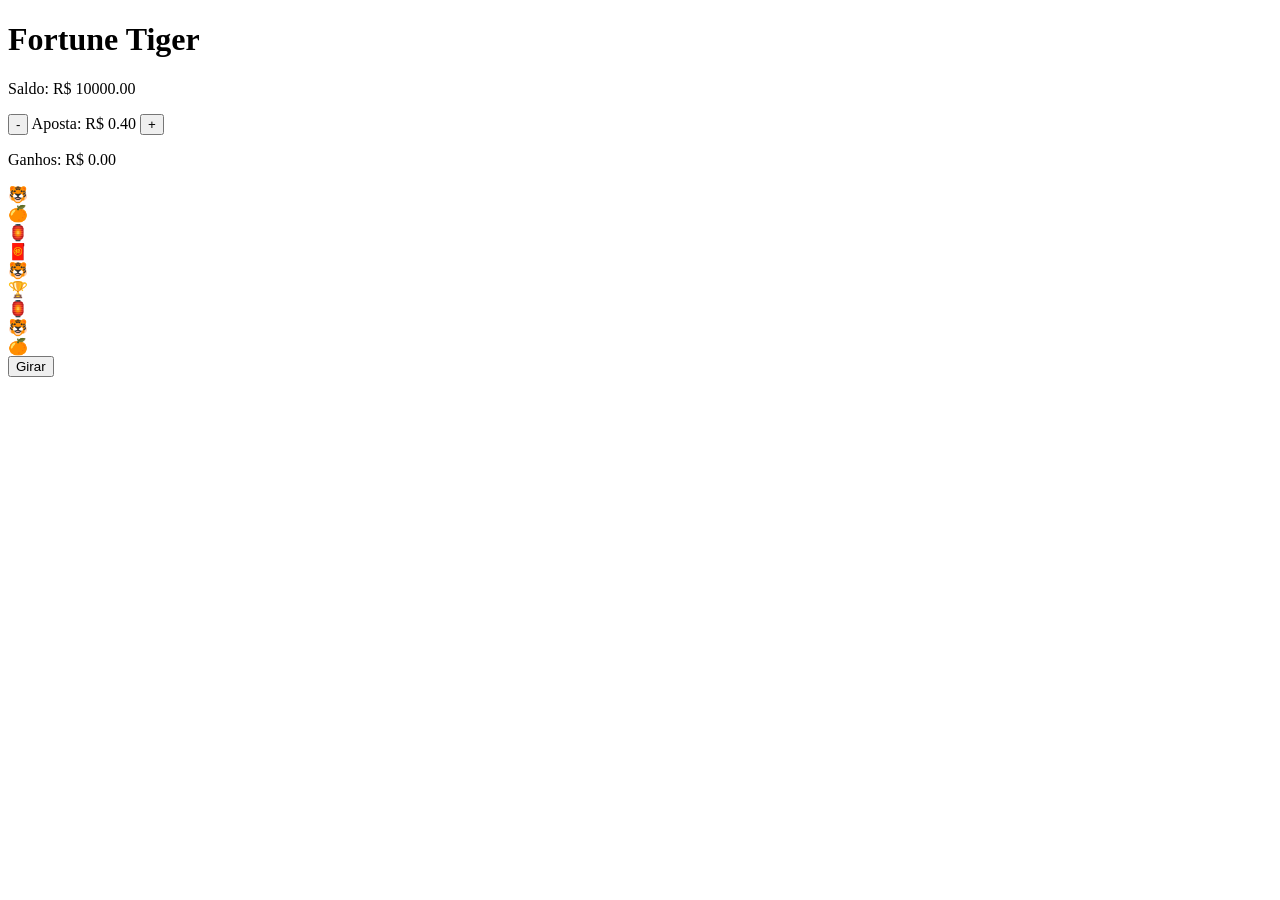
==== commit a4df3c78: "Update index.html" ====
--- a/index.html
+++ b/index.html
@@ -12,7 +12,7 @@
     
     <div class="game-info">
       <div class="info-item">
-        <p>Saldo: R$ <span id="balance">10000</span></p>
+        <p>Saldo: R$ <span id="balance">10000.00</span></p>
       </div>
       <div class="info-item">
         <button id="decreaseBet">-</button>
@@ -43,6 +43,7 @@
     </div>
 
     <button id="spinButton">Girar</button>
+    <div id="message"></div>
   </div>
 
   <script src="script.js"></script>
